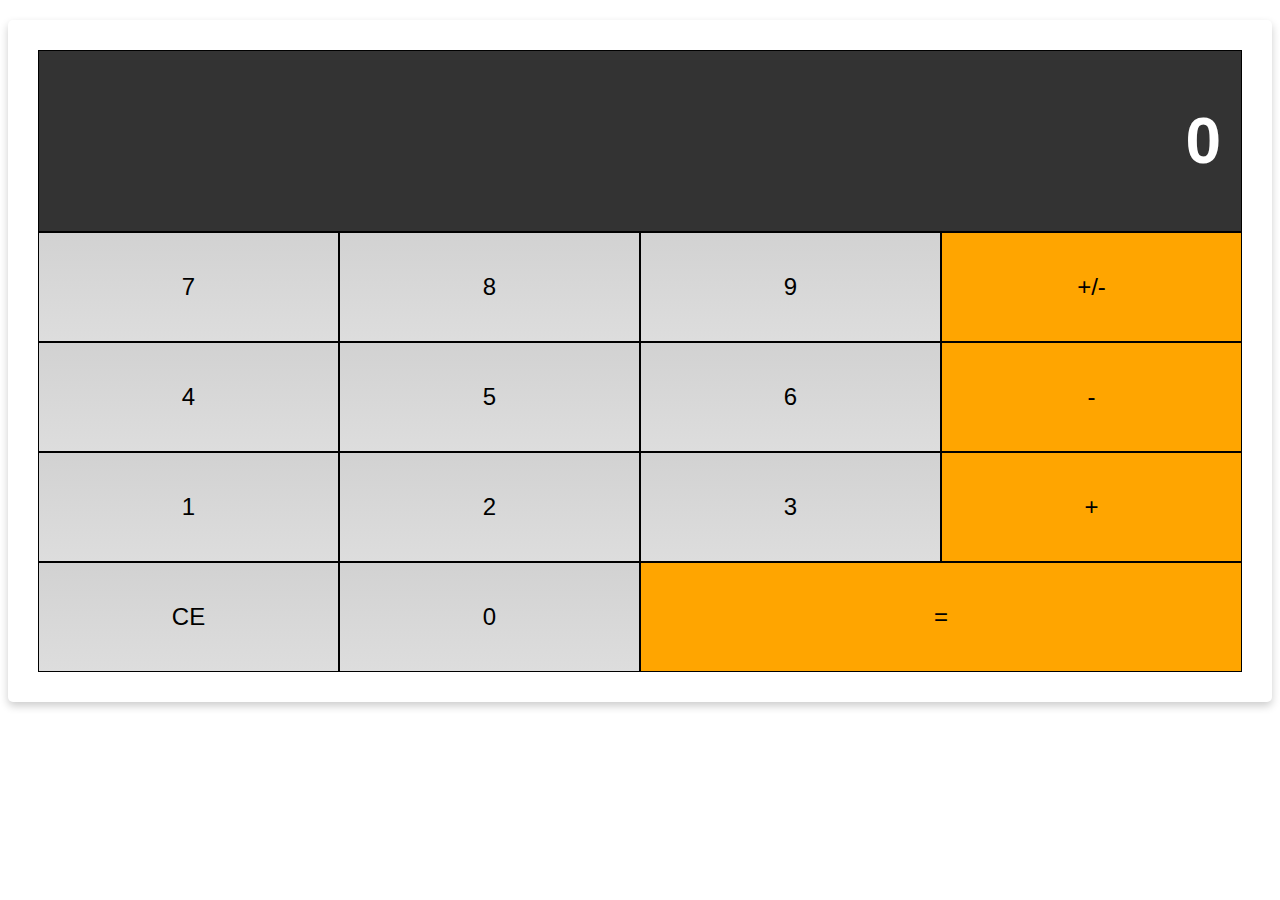
==== WebCalculator.html @ 462fd396 "nambah file kalkulator mang" ====
<!DOCTYPE html>
<html lang="en">
 <head>
   <title>Calculator</title>
   <link rel="stylesheet" href="assets/styles/style4calculator.css">
   <meta name="viewport" content="width=device-width, initial-scale=1.0">
 </head>
 <body>
   <div class="flex-container-column card">
     <div class="display">
       <h1 class="displayNumber">0</h1>
     </div>
     <div class="flex-container-row">
       <div class="button">7</div>
       <div class="button">8</div>
       <div class="button">9</div>
       <div class="button negative">+/-</div>
     </div>
     <div class="flex-container-row">
       <div class="button">4</div>
       <div class="button">5</div>
       <div class="button">6</div>
       <div class="button operator">-</div>
     </div>
     <div class="flex-container-row">
       <div class="button">1</div>
       <div class="button">2</div>
       <div class="button">3</div>
       <div class="button operator">+</div>
     </div>
     <div class="flex-container-row">
       <div class="button clear">CE</div>
       <div class="button">0</div>
       <div class="button equals double">=</div>
     </div>
   </div>
 </body>
</html>
---- assets/styles/style4calculator.css ----
* {
  box-sizing: border-box;
}
body {
  font-family: sans-serif;
}
.card {
  box-shadow: 0 4px 8px 0 rgba(0, 0, 0, 0.2);
  border-radius: 5px;
  margin-top: 20px;
  padding: 30px;
}
.flex-container-column {
  display: flex;
  flex-direction: column;

  text-align: right;
}
.flex-container-row {
  display: flex;
}
.display {
  width: 100%;
  padding: 10px 20px;
  background-color: #333333;
  color: white;
  border: 1px solid black;
  font-size: 2em;
}
.button {
  flex-basis: 25%;

  font-size: 1.5em;
  text-align: center;
  padding: 40px;
  border: 1px solid black;
  background: -webkit-linear-gradient(top, #d2d2d2, #ddd);
  cursor: pointer;
}
@media screen and (max-width: 513px) {
  .button {
    padding: 10px;
  }
}
.button:hover {
  font-weight: bold;
}
.operator,
.negative,
.equals {
  background: orange;
}
.double {
  flex-basis: 50%;
}
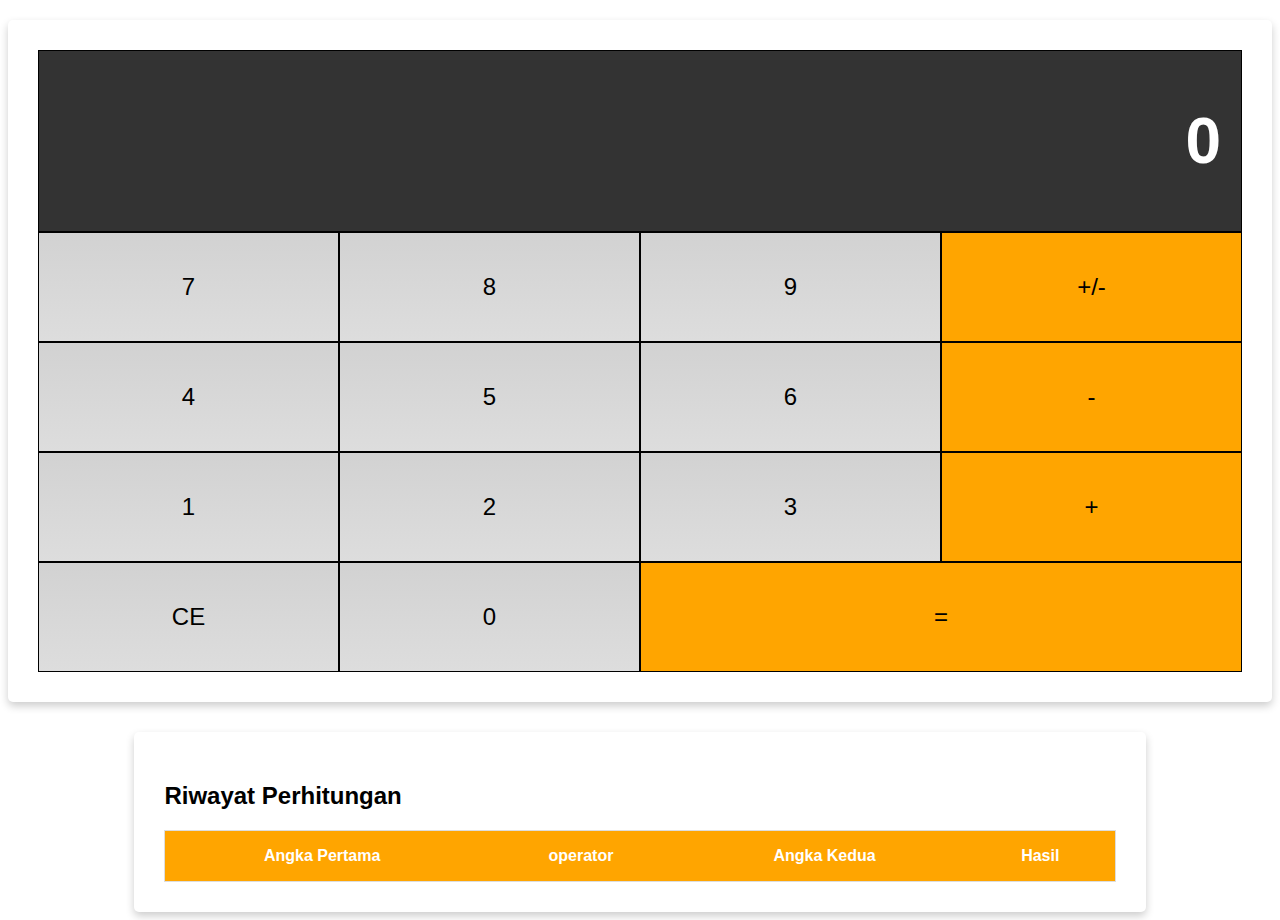
==== commit d301c752: "kalkulator done" ====
--- a/WebCalculator.html
+++ b/WebCalculator.html
@@ -8,7 +8,7 @@
  <body>
    <div class="flex-container-column card">
      <div class="display">
-       <h1 class="displayNumber">0</h1>
+       <h1 id="displayNumber">0</h1>
      </div>
      <div class="flex-container-row">
        <div class="button">7</div>
@@ -34,5 +34,21 @@
        <div class="button equals double">=</div>
      </div>
    </div>
+   <div class="history card">
+     <h2>Riwayat Perhitungan</h2>
+     <table>
+       <thead>
+         <tr>
+           <th>Angka Pertama</th>
+           <th>operator</th>
+           <th>Angka Kedua</th>
+           <th>Hasil</th>
+         </tr>
+       </thead>
+       <tbody id="historyList"></tbody>
+     </table>
+   </div>
+   <script type="text/javascript" src="assets/styles/storage.js"></script>
+   <script type="text/javascript" src="assets/styles/kalkulator.js"></script>
  </body>
 </html>
--- a/assets/styles/style4calculator.css
+++ b/assets/styles/style4calculator.css
@@ -37,9 +37,17 @@
   background: -webkit-linear-gradient(top, #d2d2d2, #ddd);
   cursor: pointer;
 }
+.history {
+  width: 80%;
+  margin: 30px auto 0 auto;
+  overflow: scroll;
+}
 @media screen and (max-width: 513px) {
   .button {
     padding: 10px;
+  }
+  .history {
+    width: 100%;
   }
 }
 .button:hover {
@@ -53,3 +61,21 @@
 .double {
   flex-basis: 50%;
 }
+table {
+  border-collapse: collapse;
+  border-spacing: 0;
+  width: 100%;
+  border: 1px solid #ddd;
+}
+th,
+td {
+  padding: 16px;
+  text-align: center;
+}
+th {
+  background: orange;
+  color: white;
+}
+tr:nth-child(even) {
+  background-color: #d2d2d2;
+}
